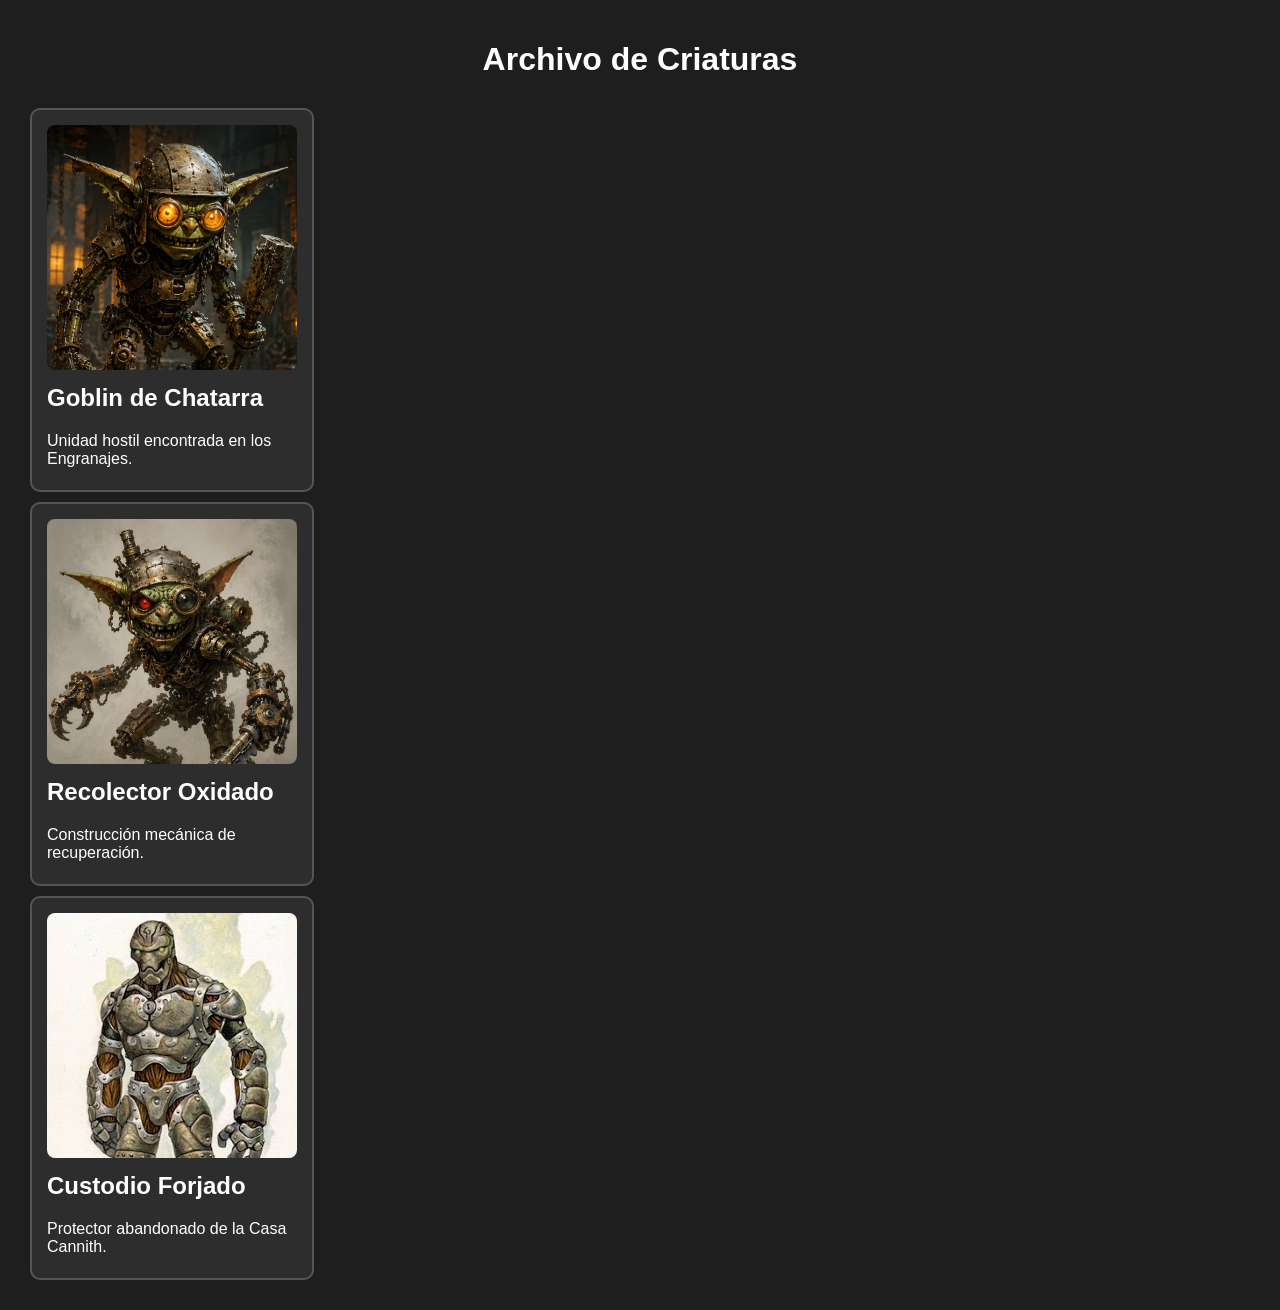
==== 260526/index.html @ 09c50f00 "Clase 260526 Flexbox proyecto base para trabjar en clases" ====
<!doctype html>
<html lang="es">
  <head>
    <meta charset="UTF-8" />
    <title>Archivo de Criaturas</title>
    <link rel="stylesheet" href="./css/styles.css" />
  </head>
  <body>
    <h1>Archivo de Criaturas</h1>

    <div class="contenedor">
      <div class="card">
        <img src="./img/goblin1.png" alt="" />
        <h2>Goblin de Chatarra</h2>
        <p>Unidad hostil encontrada en los Engranajes.</p>
      </div>

      <div class="card">
        <img src="./img/goblin2.png" alt="" />
        <h2>Recolector Oxidado</h2>
        <p>Construcción mecánica de recuperación.</p>
      </div>

      <div class="card">
        <img src="./img/custodio1.jpg" alt="" />
        <h2>Custodio Forjado</h2>
        <p>Protector abandonado de la Casa Cannith.</p>
      </div>
    </div>
  </body>
</html>
---- 260526/css/styles.css ----
body {
  background-color: #1e1e1e;
  color: white;
  font-family: Arial;
  margin: 0;
  padding: 20px;
}

h1 {
  text-align: center;
  margin-bottom: 30px;
}

.card {
  width: 250px;
  height: 350px;
  background-color: #2d2d2d;
  border: 2px solid #555;
  margin: 10px;
  padding: 15px;
  border-radius: 10px;
  vertical-align: top;
}

.card img {
  width: 100%;
  height: 70%;
  object-position: top;
  object-fit: cover;
  border-radius: 8px;
}

.card h2 {
  margin-top: 10px;
}
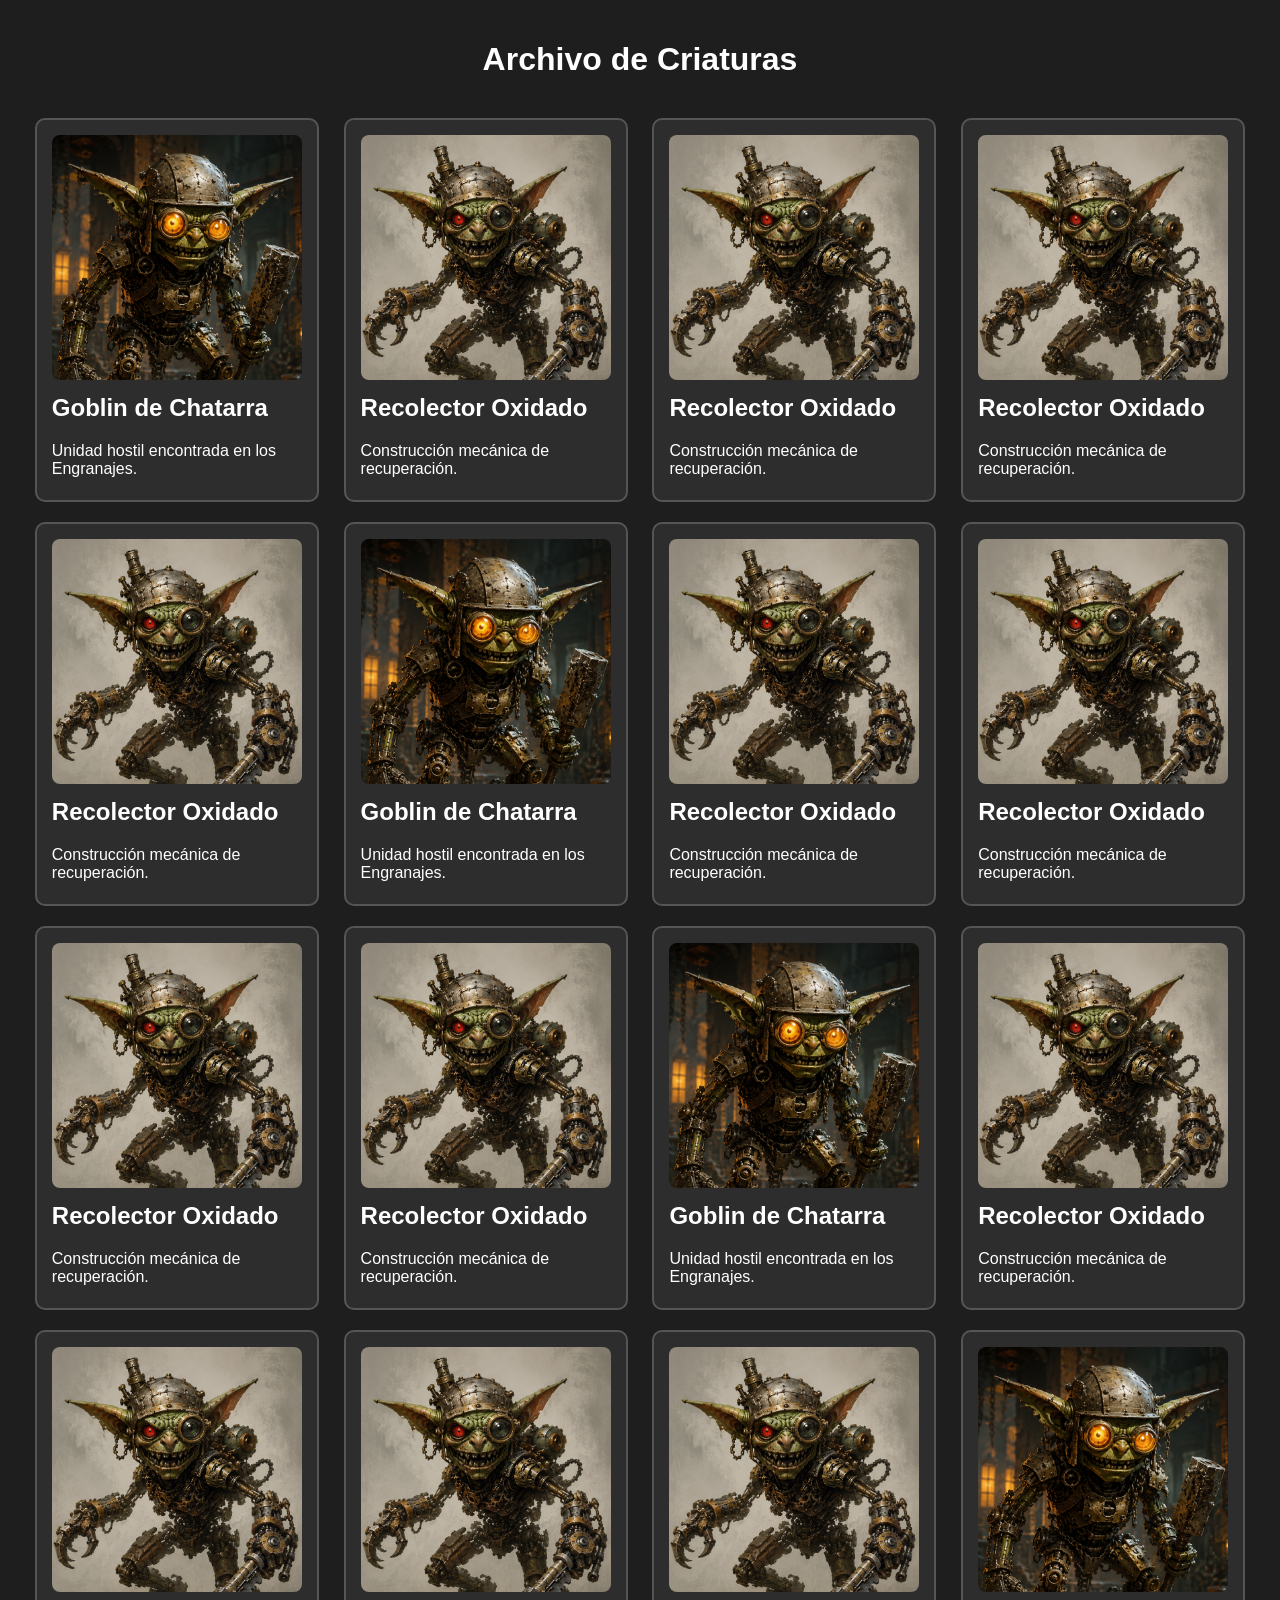
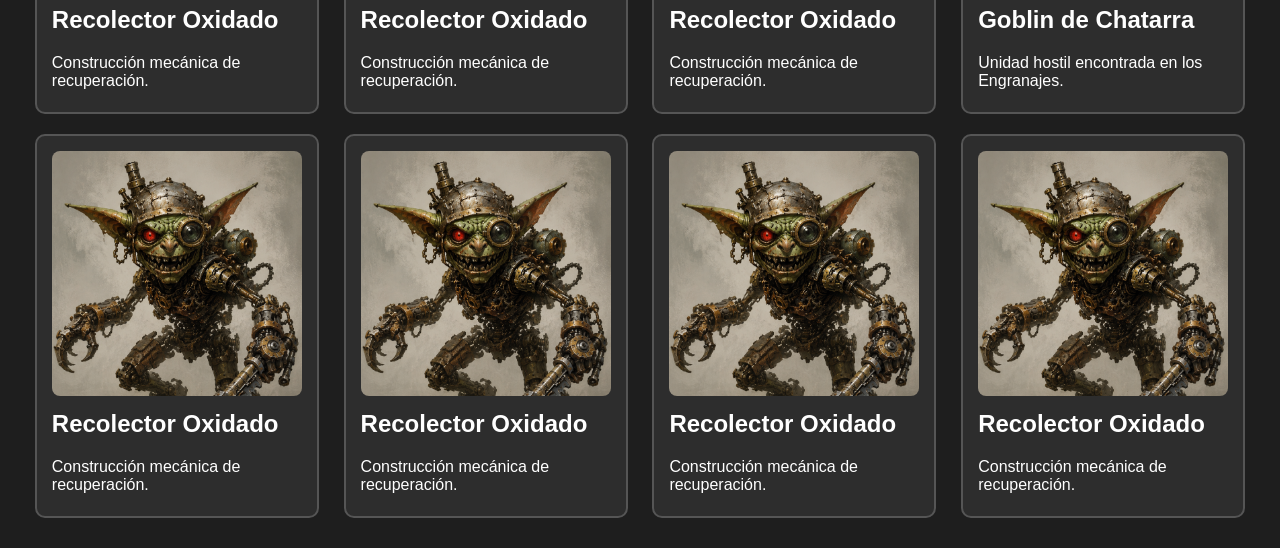
==== commit 361994c3: "Clase 260526 ejercicio completo con flexbox" ====
--- a/260526/index.html
+++ b/260526/index.html
@@ -22,9 +22,100 @@
       </div>
 
       <div class="card">
-        <img src="./img/custodio1.jpg" alt="" />
-        <h2>Custodio Forjado</h2>
-        <p>Protector abandonado de la Casa Cannith.</p>
+        <img src="./img/goblin2.png" alt="" />
+        <h2>Recolector Oxidado</h2>
+        <p>Construcción mecánica de recuperación.</p>
+      </div>
+      <div class="card">
+        <img src="./img/goblin2.png" alt="" />
+        <h2>Recolector Oxidado</h2>
+        <p>Construcción mecánica de recuperación.</p>
+      </div>
+      <div class="card">
+        <img src="./img/goblin2.png" alt="" />
+        <h2>Recolector Oxidado</h2>
+        <p>Construcción mecánica de recuperación.</p>
+      </div>
+      <div class="card">
+        <img src="./img/goblin1.png" alt="" />
+        <h2>Goblin de Chatarra</h2>
+        <p>Unidad hostil encontrada en los Engranajes.</p>
+      </div>
+
+      <div class="card">
+        <img src="./img/goblin2.png" alt="" />
+        <h2>Recolector Oxidado</h2>
+        <p>Construcción mecánica de recuperación.</p>
+      </div>
+
+      <div class="card">
+        <img src="./img/goblin2.png" alt="" />
+        <h2>Recolector Oxidado</h2>
+        <p>Construcción mecánica de recuperación.</p>
+      </div>
+      <div class="card">
+        <img src="./img/goblin2.png" alt="" />
+        <h2>Recolector Oxidado</h2>
+        <p>Construcción mecánica de recuperación.</p>
+      </div>
+      <div class="card">
+        <img src="./img/goblin2.png" alt="" />
+        <h2>Recolector Oxidado</h2>
+        <p>Construcción mecánica de recuperación.</p>
+      </div>
+      <div class="card">
+        <img src="./img/goblin1.png" alt="" />
+        <h2>Goblin de Chatarra</h2>
+        <p>Unidad hostil encontrada en los Engranajes.</p>
+      </div>
+
+      <div class="card">
+        <img src="./img/goblin2.png" alt="" />
+        <h2>Recolector Oxidado</h2>
+        <p>Construcción mecánica de recuperación.</p>
+      </div>
+
+      <div class="card">
+        <img src="./img/goblin2.png" alt="" />
+        <h2>Recolector Oxidado</h2>
+        <p>Construcción mecánica de recuperación.</p>
+      </div>
+      <div class="card">
+        <img src="./img/goblin2.png" alt="" />
+        <h2>Recolector Oxidado</h2>
+        <p>Construcción mecánica de recuperación.</p>
+      </div>
+      <div class="card">
+        <img src="./img/goblin2.png" alt="" />
+        <h2>Recolector Oxidado</h2>
+        <p>Construcción mecánica de recuperación.</p>
+      </div>
+      <div class="card">
+        <img src="./img/goblin1.png" alt="" />
+        <h2>Goblin de Chatarra</h2>
+        <p>Unidad hostil encontrada en los Engranajes.</p>
+      </div>
+
+      <div class="card">
+        <img src="./img/goblin2.png" alt="" />
+        <h2>Recolector Oxidado</h2>
+        <p>Construcción mecánica de recuperación.</p>
+      </div>
+
+      <div class="card">
+        <img src="./img/goblin2.png" alt="" />
+        <h2>Recolector Oxidado</h2>
+        <p>Construcción mecánica de recuperación.</p>
+      </div>
+      <div class="card">
+        <img src="./img/goblin2.png" alt="" />
+        <h2>Recolector Oxidado</h2>
+        <p>Construcción mecánica de recuperación.</p>
+      </div>
+      <div class="card">
+        <img src="./img/goblin2.png" alt="" />
+        <h2>Recolector Oxidado</h2>
+        <p>Construcción mecánica de recuperación.</p>
       </div>
     </div>
   </body>
--- a/260526/css/styles.css
+++ b/260526/css/styles.css
@@ -11,6 +11,14 @@
   margin-bottom: 30px;
 }
 
+.contenedor {
+  display: flex;
+  flex-direction: row;
+  justify-content: space-evenly;
+  align-items: center;
+  flex-wrap: wrap;
+}
+
 .card {
   width: 250px;
   height: 350px;
@@ -20,6 +28,7 @@
   padding: 15px;
   border-radius: 10px;
   vertical-align: top;
+  /* display: inline-block; */
 }
 
 .card img {
